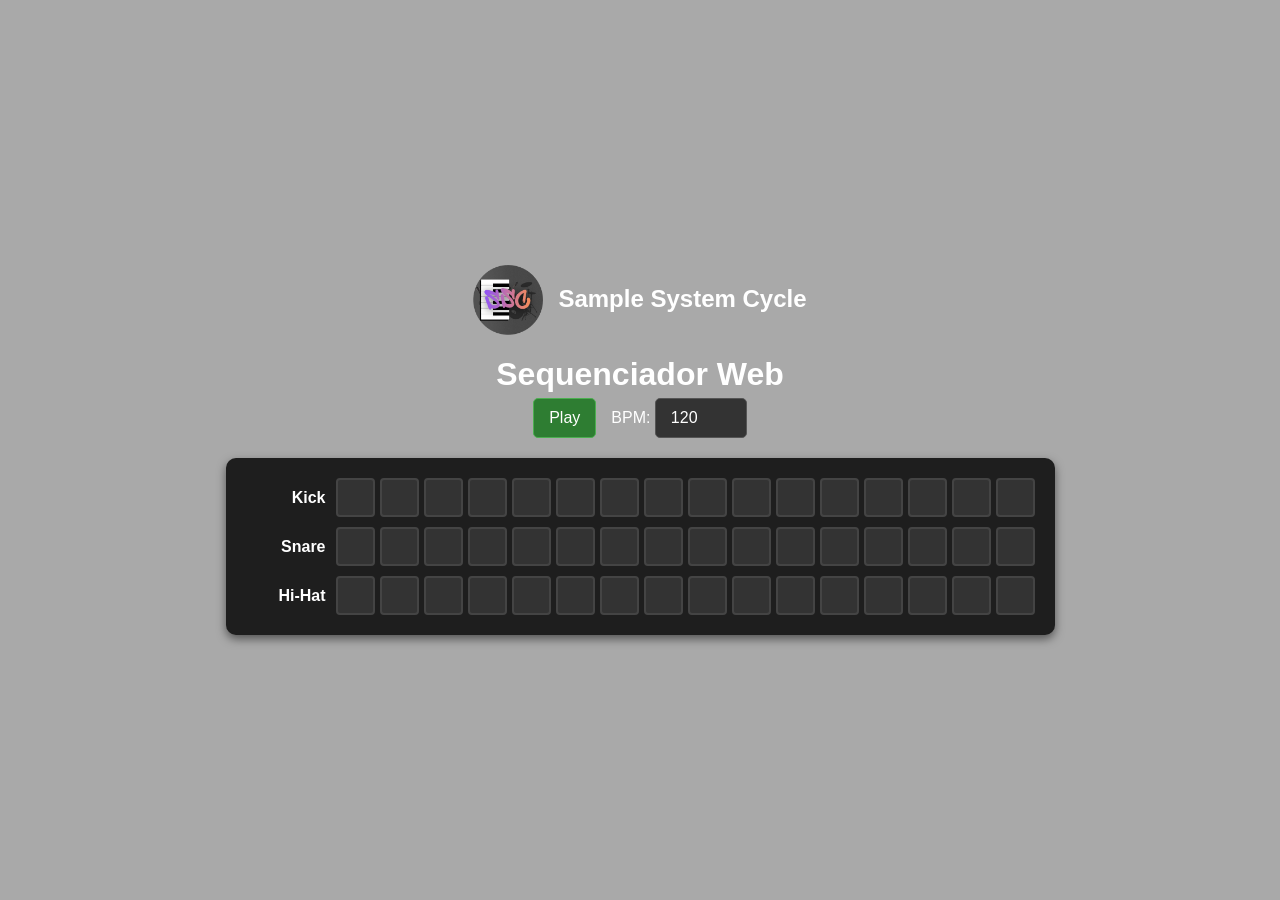
==== DAW/Main.html @ 34a068e0 "Add files via upload" ====
<!DOCTYPE html>
<html lang="pt-BR">
<head>
    <meta charset="UTF-8">
    <meta name="viewport" content="width=device-width, initial-scale=1.0">
    <title>SSC</title>
    <link rel="stylesheet" href="CSS/Sequencer.css">
    <link rel="icon" type="image/png" href="IMG/logo.png">
</head>
<body>
    <section class="Cabeçario">

        <img id="Logo" src="IMG/logo-removebg.png" alt="Logo">

        <h1 id="Titulo">
        Sample System Cycle
    </h1>
    
    </section>

    <h1>Sequenciador Web</h1>
    
    <div class="controls">
        <button id="playBtn" onclick="togglePlay()">Play</button>
        <label>BPM: <input type="number" id="bpmInput" value="120" min="60" max="200" style="width: 60px;"></label>
    </div>

    <div class="sequencer" id="sequencerGrid"></div>

</body>
<script src="JS/Script.js"></script>
</html>
---- DAW/CSS/Sequencer.css ----
body {
    font-family: Arial, sans-serif;
    background-color: darkgray;
    color: #ffffff;
    display: flex;
    flex-direction: column;
    align-items: center;
    justify-content: center;
    height: 100vh;
    margin: 0;
}

.Cabeçario{
    display: flex;
    font-family: Verdana, Geneva, Tahoma, sans-serif;
}

#Logo{
    width: 70px;
    height: auto;
    margin-right: 15px;
}

h1 { margin-bottom: 5px; }
.controls {
    margin-bottom: 20px;
    display: flex;
    gap: 15px;
    align-items: center;
}
button, input {
    padding: 10px 15px;
    font-size: 16px;
    cursor: pointer;
    background-color: #333;
    color: white;
    border: 1px solid #555;
    border-radius: 5px;
}
button:hover { background-color: #444; }
button#playBtn { background-color: #2e7d32; border-color: #4caf50; }
button#playBtn.playing { background-color: #c62828; border-color: #f44336; }

.sequencer {
    display: flex;
    flex-direction: column;
    gap: 10px;
    background: #1e1e1e;
    padding: 20px;
    border-radius: 10px;
    box-shadow: 0 4px 10px rgba(0,0,0,0.5);
}
.track {
    display: flex;
    align-items: center;
    gap: 10px;
}
.track-label {
    width: 80px;
    font-weight: bold;
    text-align: right;
}
.steps {
    display: flex;
    gap: 5px;
}
.step {
    width: 35px;
    height: 35px;
    background-color: #333;
    border: 2px solid #444;
    border-radius: 4px;
    cursor: pointer;
    transition: background-color 0.1s;
}
.step.active {
    background-color: #555;
}
.step.selected {
    background-color: #ff9800;
    border-color: #ffb74d;
}
.step.playing {
    border-color: #ffffff !important;
}
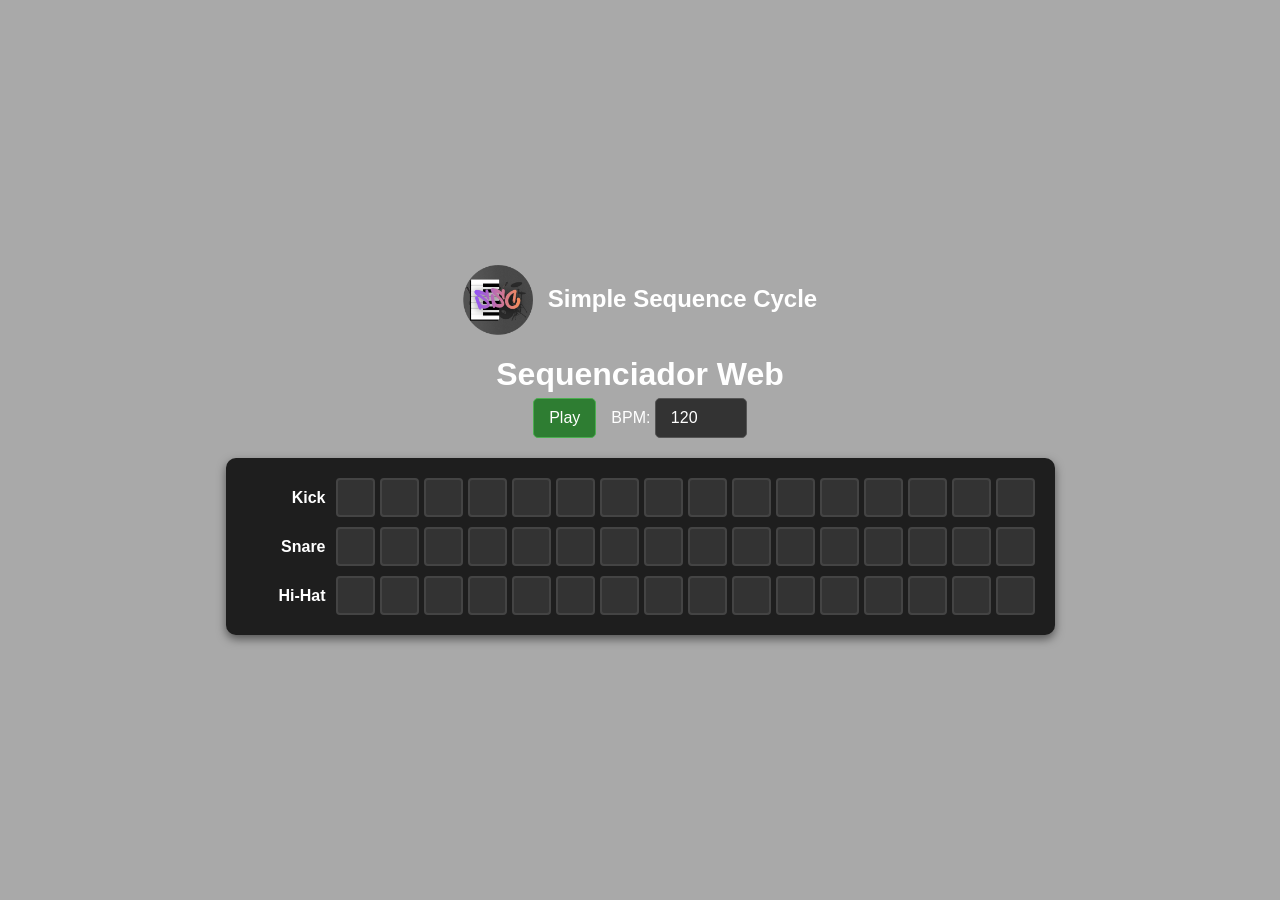
==== commit 44990ae7: "Add files via upload" ====
--- a/DAW/Main.html
+++ b/DAW/Main.html
@@ -13,8 +13,8 @@
         <img id="Logo" src="IMG/logo-removebg.png" alt="Logo">
 
         <h1 id="Titulo">
-        Sample System Cycle
-    </h1>
+        Simple Sequence Cycle
+        </h1>
     
     </section>
 
